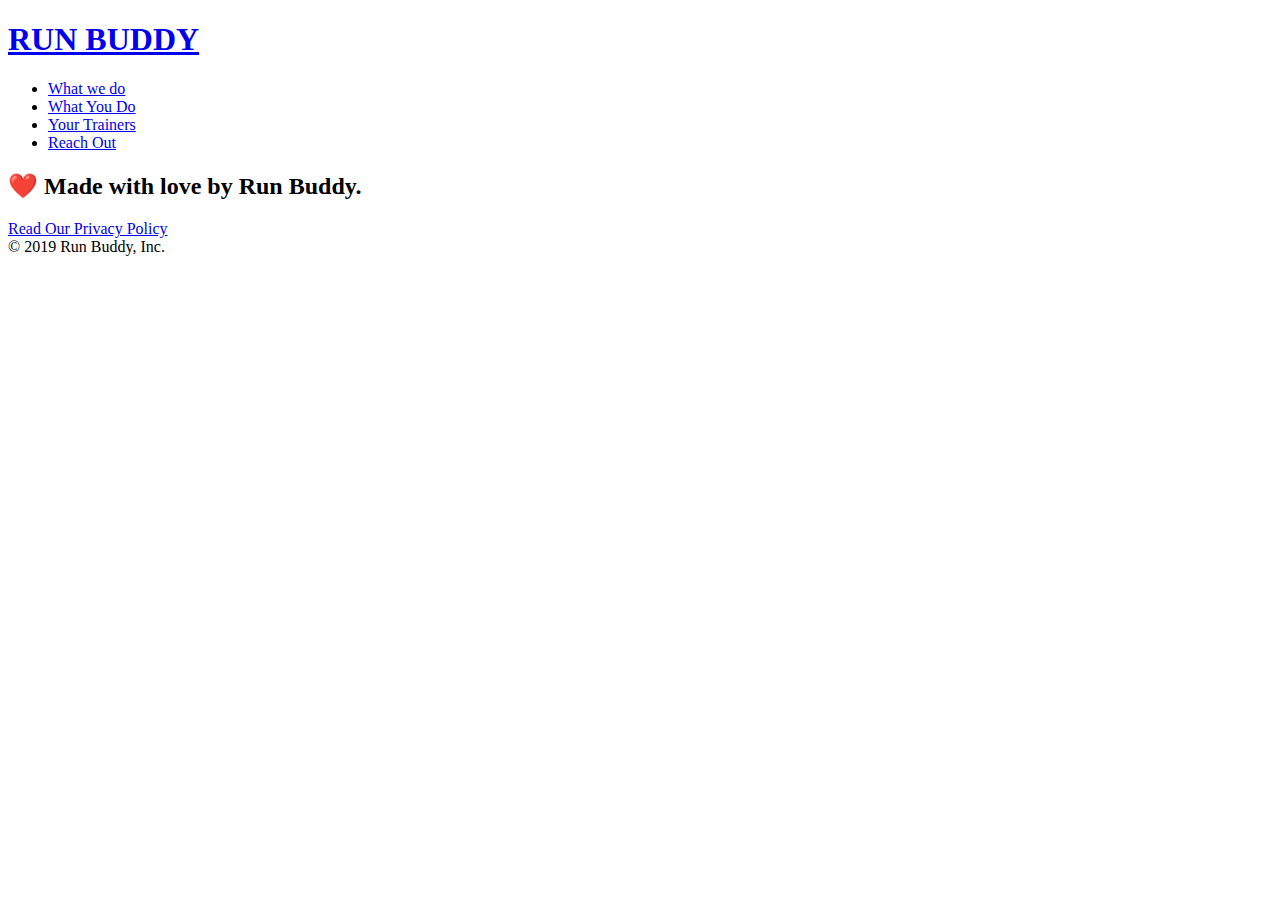
==== privacy-policy.html @ ab668713 "starting privacy-policy" ====
<!DOCTYPE html>
<html lang="eng">
    <head>
        <meta charset="UTF-8"/>
        <title>Privacy Policy - Run Buddy</title>
    </head>
    <body>

    </body>
        <header>
        <h1>
            <a href="/">RUN BUDDY</a>
        </h1>
        <nav>
            <!-- Unordered list element -->
            <ul>
                <!-- List item element -->
                <li>
                    <!-- Anchor element -->
                    <a href="./index.html#what-we-do">What we do</a>
                </li>
                <li>
                    <a href="./index.html#what-you-do">What You Do</a>
                </li>
                <li>
                    <a href="./index.html#your-trainers">Your Trainers</a>
                </li>
                <li>
                    <a href="./index.html#reach-out">Reach Out</a>
                </li>
            </ul>
        </nav>
    </header> 

    <section class="hero">
        
    </section>





    <footer>
        <h2>❤️ Made with love by Run Buddy.</h2>
        <!-- Privacy policy -->
        <div>
                <a href="#">Read Our Privacy Policy</a><br />
                &copy; 2019 Run Buddy, Inc.
        </div>
    </footer>


</html>
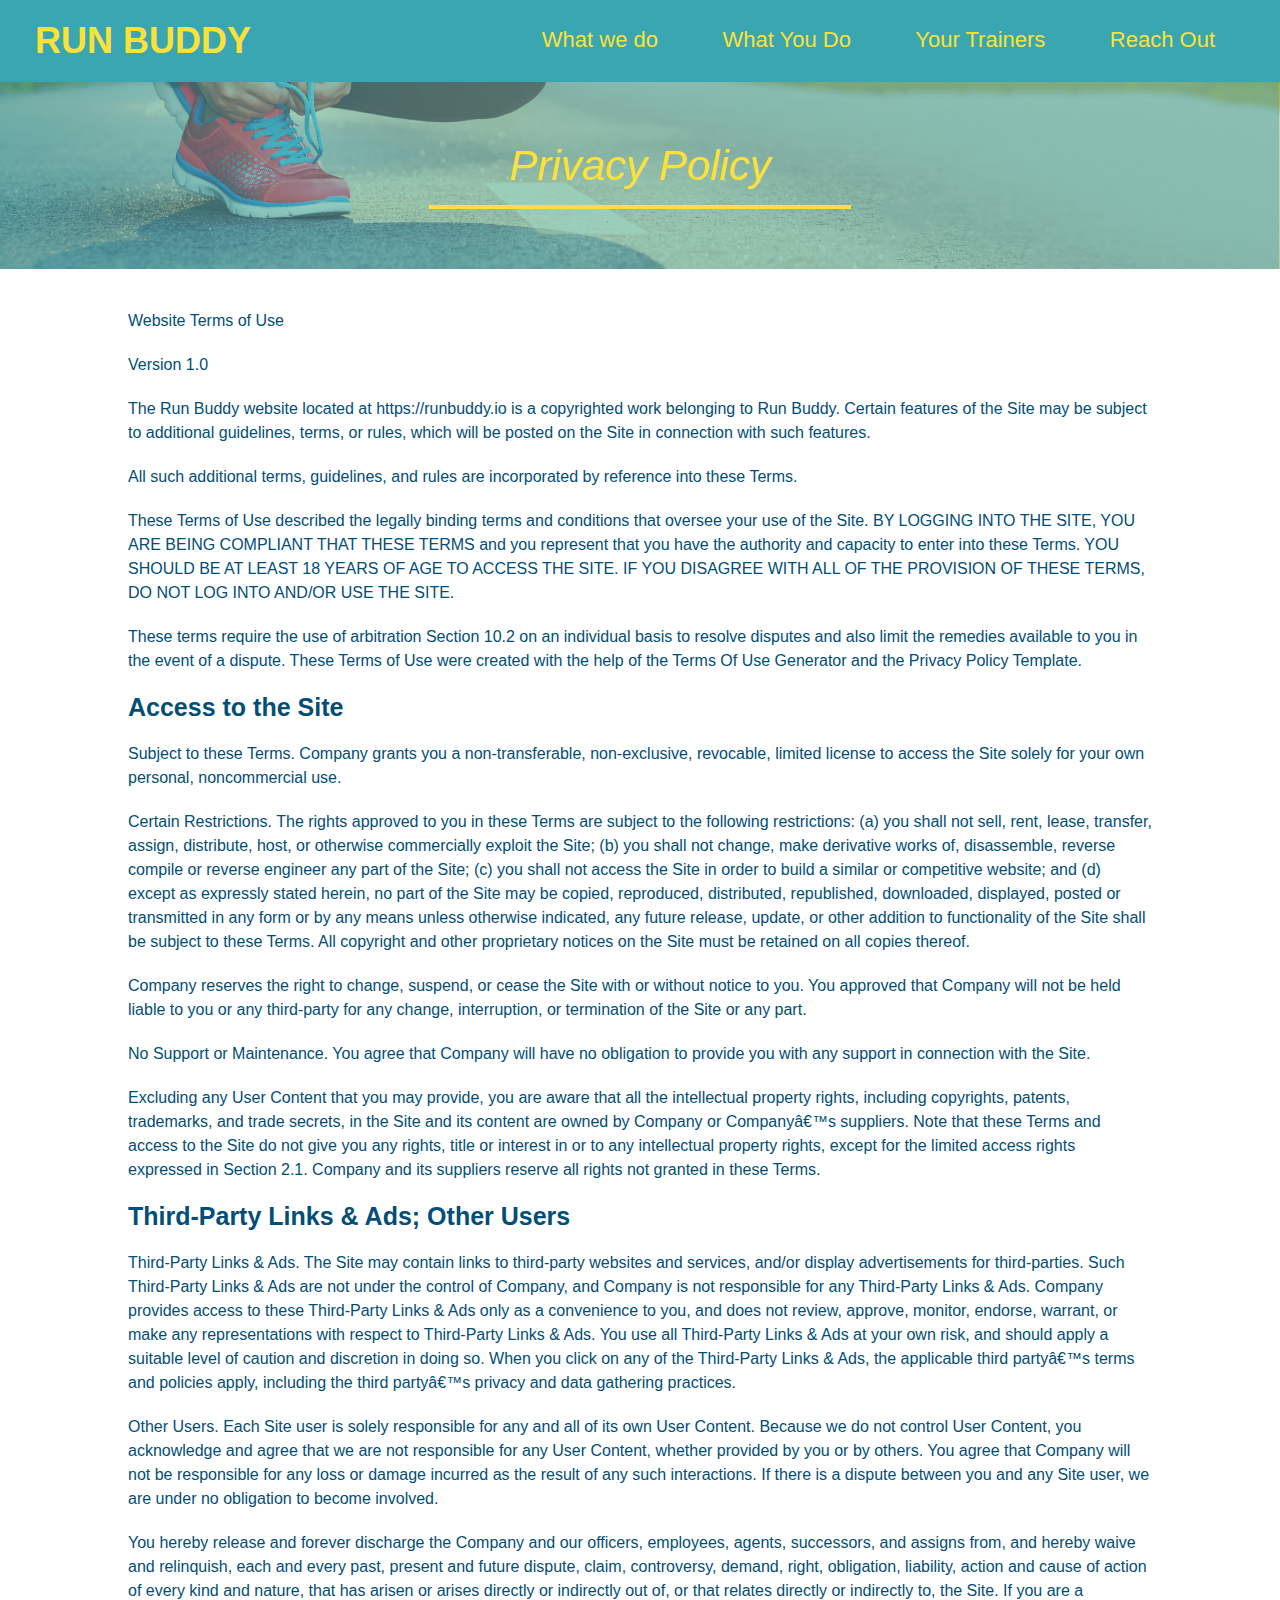
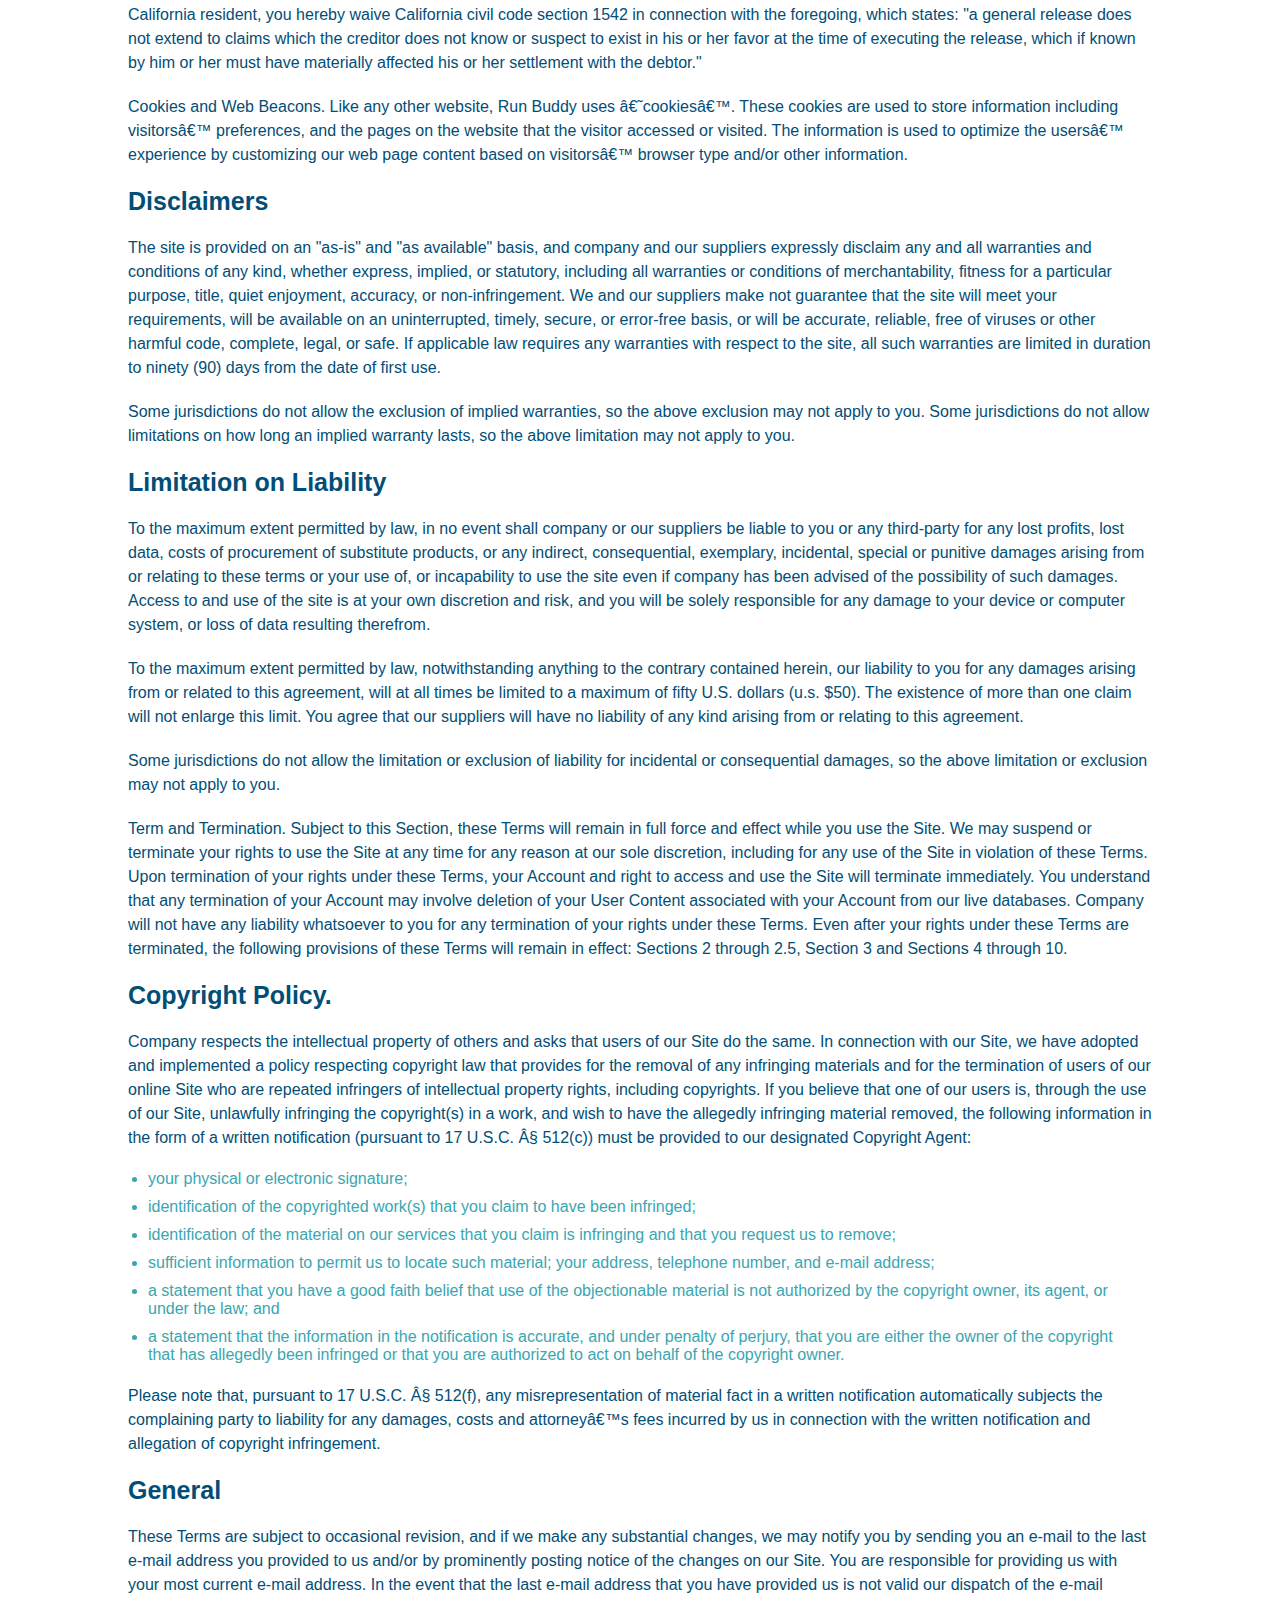
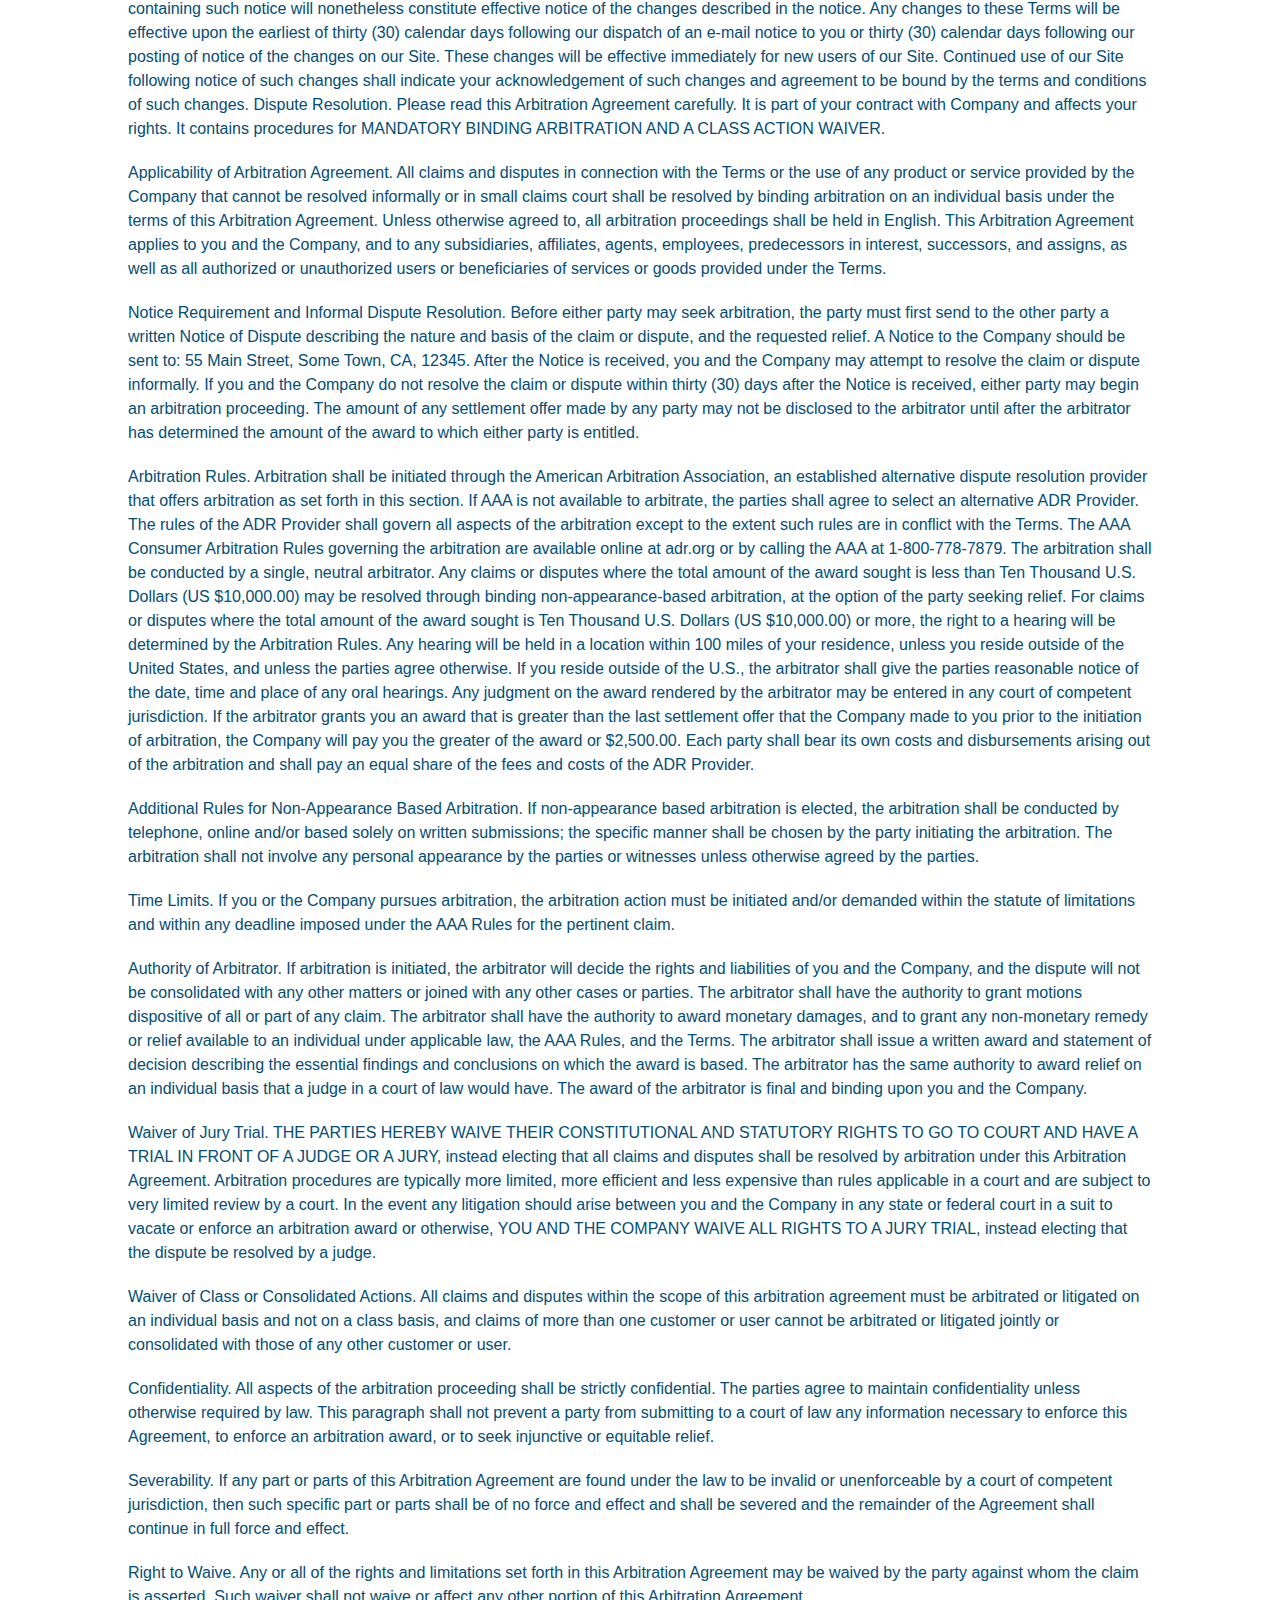
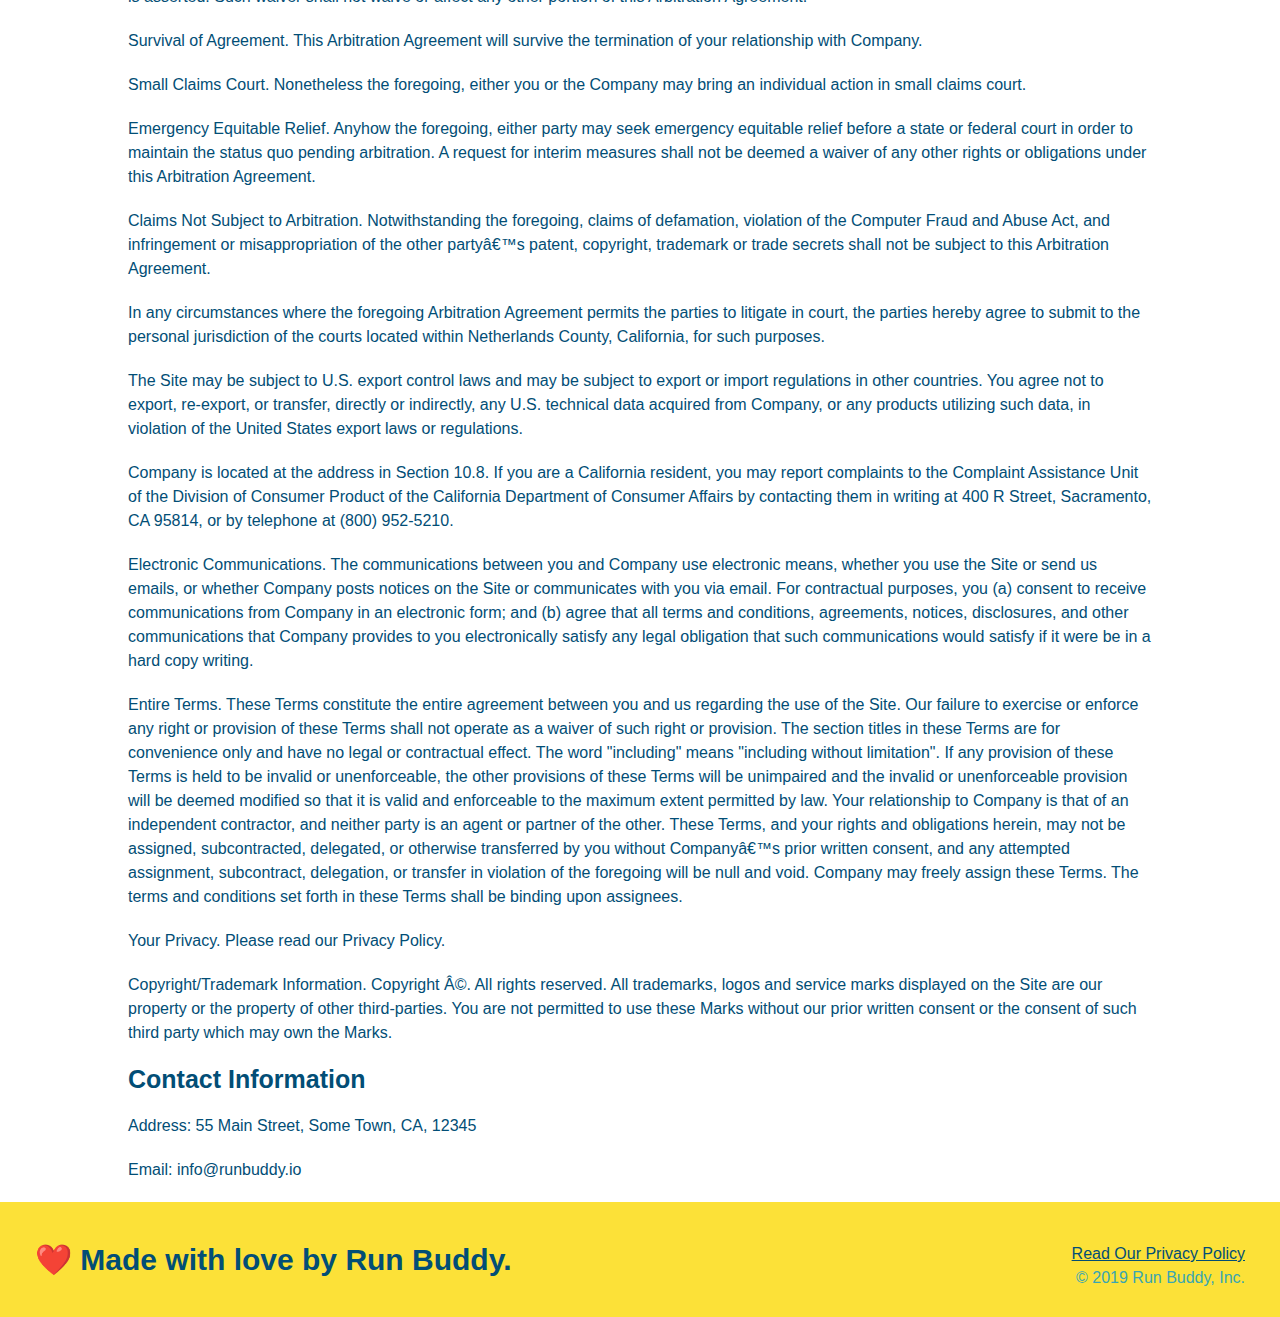
==== commit 258ef78f: "privacy policy" ====
--- a/privacy-policy.html
+++ b/privacy-policy.html
@@ -3,13 +3,15 @@
     <head>
         <meta charset="UTF-8"/>
         <title>Privacy Policy - Run Buddy</title>
+        <link rel="stylesheet" href="./assets/css/style.css"/>
+        <link rel="stylesheet" href="./assets/css/secondary-style.css"/>
     </head>
     <body>
 
     </body>
         <header>
         <h1>
-            <a href="/">RUN BUDDY</a>
+            <a href="./index.html">RUN BUDDY</a>
         </h1>
         <nav>
             <!-- Unordered list element -->
@@ -33,8 +35,433 @@
     </header> 
 
     <section class="hero">
-        
+        <h2 class="page-title">
+            Privacy Policy
+        </h2>
     </section>
+
+    <article class="secondary-content">
+
+      <p>
+        Website Terms of Use
+      </p>
+
+      <p>
+        Version 1.0
+      </p>
+
+      <p>
+        The Run Buddy website located at https://runbuddy.io is a copyrighted work belonging to Run Buddy. Certain
+        features of the Site may be subject to additional guidelines, terms, or rules, which will be posted on the Site
+        in connection with such features.
+      </p>
+
+      <p>
+        All such additional terms, guidelines, and rules are incorporated by reference into these Terms.
+      </p>
+
+      <p>
+        These Terms of Use described the legally binding terms and conditions that oversee your use of the Site. BY
+        LOGGING INTO THE SITE, YOU ARE BEING COMPLIANT THAT THESE TERMS and you represent that you have the authority
+        and capacity to enter into these Terms. YOU SHOULD BE AT LEAST 18 YEARS OF AGE TO ACCESS THE SITE. IF YOU
+        DISAGREE WITH ALL OF THE PROVISION OF THESE TERMS, DO NOT LOG INTO AND/OR USE THE SITE.
+      </p>
+
+      <p>
+        These terms require the use of arbitration Section 10.2 on an individual basis to resolve disputes and also
+        limit the remedies available to you in the event of a dispute. These Terms of Use were created with the help of
+        the Terms Of Use Generator and the Privacy Policy Template.
+      </p>
+
+      <h3>
+        Access to the Site
+      </h3>
+
+      <p>
+        Subject to these Terms. Company grants you a non-transferable, non-exclusive, revocable, limited license to
+        access the Site solely for your own personal, noncommercial use.
+      </p>
+
+      <p>
+        Certain Restrictions. The rights approved to you in these Terms are subject to the following restrictions: (a)
+        you shall not sell, rent, lease, transfer, assign, distribute, host, or otherwise commercially exploit the Site;
+        (b) you shall not change, make derivative works of, disassemble, reverse compile or reverse engineer any part of
+        the Site; (c) you shall not access the Site in order to build a similar or competitive website; and (d) except
+        as expressly stated herein, no part of the Site may be copied, reproduced, distributed, republished, downloaded,
+        displayed, posted or transmitted in any form or by any means unless otherwise indicated, any future release,
+        update, or other addition to functionality of the Site shall be subject to these Terms. All copyright and other
+        proprietary notices on the Site must be retained on all copies thereof.
+      </p>
+
+      <p>
+        Company reserves the right to change, suspend, or cease the Site with or without notice to you. You approved
+        that Company will not be held liable to you or any third-party for any change, interruption, or termination of
+        the Site or any part.
+      </p>
+
+      <p>
+        No Support or Maintenance. You agree that Company will have no obligation to provide you with any support in
+        connection with the Site.
+      </p>
+
+      <p>
+        Excluding any User Content that you may provide, you are aware that all the intellectual property rights,
+        including copyrights, patents, trademarks, and trade secrets, in the Site and its content are owned by Company
+        or Companyâ€™s suppliers. Note that these Terms and access to the Site do not give you any rights, title or
+        interest in or to any intellectual property rights, except for the limited access rights expressed in Section
+        2.1. Company and its suppliers reserve all rights not granted in these Terms.
+      </p>
+
+      <h3>
+        Third-Party Links & Ads; Other Users
+      </h3>
+
+      <p>
+        Third-Party Links & Ads. The Site may contain links to third-party websites and services, and/or display
+        advertisements for third-parties. Such Third-Party Links & Ads are not under the control of Company, and Company
+        is not responsible for any Third-Party Links & Ads. Company provides access to these Third-Party Links & Ads
+        only as a convenience to you, and does not review, approve, monitor, endorse, warrant, or make any
+        representations with respect to Third-Party Links & Ads. You use all Third-Party Links & Ads at your own risk,
+        and should apply a suitable level of caution and discretion in doing so. When you click on any of the
+        Third-Party Links & Ads, the applicable third partyâ€™s terms and policies apply, including the third partyâ€™s
+        privacy and data gathering practices.
+      </p>
+
+      <p>
+        Other Users. Each Site user is solely responsible for any and all of its own User Content. Because we do not
+        control User Content, you acknowledge and agree that we are not responsible for any User Content, whether
+        provided by you or by others. You agree that Company will not be responsible for any loss or damage incurred as
+        the result of any such interactions. If there is a dispute between you and any Site user, we are under no
+        obligation to become involved.
+      </p>
+
+      <p>
+        You hereby release and forever discharge the Company and our officers, employees, agents, successors, and
+        assigns from, and hereby waive and relinquish, each and every past, present and future dispute, claim,
+        controversy, demand, right, obligation, liability, action and cause of action of every kind and nature, that has
+        arisen or arises directly or indirectly out of, or that relates directly or indirectly to, the Site. If you are
+        a California resident, you hereby waive California civil code section 1542 in connection with the foregoing,
+        which states: "a general release does not extend to claims which the creditor does not know or suspect to exist
+        in his or her favor at the time of executing the release, which if known by him or her must have materially
+        affected his or her settlement with the debtor."
+      </p>
+
+      <p>
+        Cookies and Web Beacons. Like any other website, Run Buddy uses â€˜cookiesâ€™. These cookies are used to store
+        information including visitorsâ€™ preferences, and the pages on the website that the visitor accessed or visited.
+        The information is used to optimize the usersâ€™ experience by customizing our web page content based on visitorsâ€™
+        browser type and/or other information.
+      </p>
+
+      <h3>
+        Disclaimers
+      </h3>
+
+      <p>
+        The site is provided on an "as-is" and "as available" basis, and company and our suppliers expressly disclaim
+        any and all warranties and conditions of any kind, whether express, implied, or statutory, including all
+        warranties or conditions of merchantability, fitness for a particular purpose, title, quiet enjoyment, accuracy,
+        or non-infringement. We and our suppliers make not guarantee that the site will meet your requirements, will be
+        available on an uninterrupted, timely, secure, or error-free basis, or will be accurate, reliable, free of
+        viruses or other harmful code, complete, legal, or safe. If applicable law requires any warranties with respect
+        to the site, all such warranties are limited in duration to ninety (90) days from the date of first use.
+      </p>
+
+      <p>
+        Some jurisdictions do not allow the exclusion of implied warranties, so the above exclusion may not apply to
+        you. Some jurisdictions do not allow limitations on how long an implied warranty lasts, so the above limitation
+        may not apply to you.
+      </p>
+
+      <h3>
+        Limitation on Liability
+      </h3>
+
+      <p>
+        To the maximum extent permitted by law, in no event shall company or our suppliers be liable to you or any
+        third-party for any lost profits, lost data, costs of procurement of substitute products, or any indirect,
+        consequential, exemplary, incidental, special or punitive damages arising from or relating to these terms or
+        your use of, or incapability to use the site even if company has been advised of the possibility of such
+        damages. Access to and use of the site is at your own discretion and risk, and you will be solely responsible
+        for any damage to your device or computer system, or loss of data resulting therefrom.
+      </p>
+
+      <p>
+        To the maximum extent permitted by law, notwithstanding anything to the contrary contained herein, our liability
+        to you for any damages arising from or related to this agreement, will at all times be limited to a maximum of
+        fifty U.S. dollars (u.s. $50). The existence of more than one claim will not enlarge this limit. You agree that
+        our suppliers will have no liability of any kind arising from or relating to this agreement.
+      </p>
+
+      <p>
+        Some jurisdictions do not allow the limitation or exclusion of liability for incidental or consequential
+        damages, so the above limitation or exclusion may not apply to you.
+      </p>
+
+      <p>
+        Term and Termination. Subject to this Section, these Terms will remain in full force and effect while you use
+        the Site. We may suspend or terminate your rights to use the Site at any time for any reason at our sole
+        discretion, including for any use of the Site in violation of these Terms. Upon termination of your rights under
+        these Terms, your Account and right to access and use the Site will terminate immediately. You understand that
+        any termination of your Account may involve deletion of your User Content associated with your Account from our
+        live databases. Company will not have any liability whatsoever to you for any termination of your rights under
+        these Terms. Even after your rights under these Terms are terminated, the following provisions of these Terms
+        will remain in effect: Sections 2 through 2.5, Section 3 and Sections 4 through 10.
+      </p>
+
+      <h3>
+        Copyright Policy.
+      </h3>
+
+      <p>
+        Company respects the intellectual property of others and asks that users of our Site do the same. In connection
+        with our Site, we have adopted and implemented a policy respecting copyright law that provides for the removal
+        of any infringing materials and for the termination of users of our online Site who are repeated infringers of
+        intellectual property rights, including copyrights. If you believe that one of our users is, through the use of
+        our Site, unlawfully infringing the copyright(s) in a work, and wish to have the allegedly infringing material
+        removed, the following information in the form of a written notification (pursuant to 17 U.S.C. Â§ 512(c)) must
+        be provided to our designated Copyright Agent:
+      </p>
+
+      <ul>
+        <li>
+          your physical or electronic signature;
+        </li>
+        <li>
+          identification of the copyrighted work(s) that you claim to have been infringed;
+        </li>
+        <li>
+          identification of the material on our services that you claim is infringing and that you request us to remove;
+        </li>
+        <li>
+          sufficient information to permit us to locate such material; your address, telephone number, and e-mail
+          address;
+        </li>
+        <li>
+          a statement that you have a good faith belief that use of the objectionable material is not authorized by the
+          copyright owner, its agent, or under the law; and
+        </li>
+        <li>
+          a statement that the information in the notification is accurate, and under penalty of perjury, that you are
+          either the owner of the copyright that has allegedly been infringed or that you are authorized to act on
+          behalf of the copyright owner.
+        </li>
+      </ul>
+
+      <p>
+        Please note that, pursuant to 17 U.S.C. Â§ 512(f), any misrepresentation of material fact in a written
+        notification automatically subjects the complaining party to liability for any damages, costs and attorneyâ€™s
+        fees incurred by us in connection with the written notification and allegation of copyright infringement.
+      </p>
+
+      <h3>
+        General
+      </h3>
+
+      <p>
+        These Terms are subject to occasional revision, and if we make any substantial changes, we may notify you by
+        sending you an e-mail to the last e-mail address you provided to us and/or by prominently posting notice of the
+        changes on our Site. You are responsible for providing us with your most current e-mail address. In the event
+        that the last e-mail address that you have provided us is not valid our dispatch of the e-mail containing such
+        notice will nonetheless constitute effective notice of the changes described in the notice. Any changes to these
+        Terms will be effective upon the earliest of thirty (30) calendar days following our dispatch of an e-mail
+        notice to you or thirty (30) calendar days following our posting of notice of the changes on our Site. These
+        changes will be effective immediately for new users of our Site. Continued use of our Site following notice of
+        such changes shall indicate your acknowledgement of such changes and agreement to be bound by the terms and
+        conditions of such changes. Dispute Resolution. Please read this Arbitration Agreement carefully. It is part of
+        your contract with Company and affects your rights. It contains procedures for MANDATORY BINDING ARBITRATION AND
+        A CLASS ACTION WAIVER.
+      </p>
+
+      <p>
+        Applicability of Arbitration Agreement. All claims and disputes in connection with the Terms or the use of any
+        product or service provided by the Company that cannot be resolved informally or in small claims court shall be
+        resolved by binding arbitration on an individual basis under the terms of this Arbitration Agreement. Unless
+        otherwise agreed to, all arbitration proceedings shall be held in English. This Arbitration Agreement applies to
+        you and the Company, and to any subsidiaries, affiliates, agents, employees, predecessors in interest,
+        successors, and assigns, as well as all authorized or unauthorized users or beneficiaries of services or goods
+        provided under the Terms.
+      </p>
+
+      <p>
+        Notice Requirement and Informal Dispute Resolution. Before either party may seek arbitration, the party must
+        first send to the other party a written Notice of Dispute describing the nature and basis of the claim or
+        dispute, and the requested relief. A Notice to the Company should be sent to: 55 Main Street, Some Town, CA,
+        12345. After the Notice is received, you and the Company may attempt to resolve the claim or dispute informally.
+        If you and the Company do not resolve the claim or dispute within thirty (30) days after the Notice is received,
+        either party may begin an arbitration proceeding. The amount of any settlement offer made by any party may not
+        be disclosed to the arbitrator until after the arbitrator has determined the amount of the award to which either
+        party is entitled.
+      </p>
+
+      <p>
+        Arbitration Rules. Arbitration shall be initiated through the American Arbitration Association, an established
+        alternative dispute resolution provider that offers arbitration as set forth in this section. If AAA is not
+        available to arbitrate, the parties shall agree to select an alternative ADR Provider. The rules of the ADR
+        Provider shall govern all aspects of the arbitration except to the extent such rules are in conflict with the
+        Terms. The AAA Consumer Arbitration Rules governing the arbitration are available online at adr.org or by
+        calling the AAA at 1-800-778-7879. The arbitration shall be conducted by a single, neutral arbitrator. Any
+        claims or disputes where the total amount of the award sought is less than Ten Thousand U.S. Dollars (US
+        $10,000.00) may be resolved through binding non-appearance-based arbitration, at the option of the party seeking
+        relief. For claims or disputes where the total amount of the award sought is Ten Thousand U.S. Dollars (US
+        $10,000.00) or more, the right to a hearing will be determined by the Arbitration Rules. Any hearing will be
+        held in a location within 100 miles of your residence, unless you reside outside of the United States, and
+        unless the parties agree otherwise. If you reside outside of the U.S., the arbitrator shall give the parties
+        reasonable notice of the date, time and place of any oral hearings. Any judgment on the award rendered by the
+        arbitrator may be entered in any court of competent jurisdiction. If the arbitrator grants you an award that is
+        greater than the last settlement offer that the Company made to you prior to the initiation of arbitration, the
+        Company will pay you the greater of the award or $2,500.00. Each party shall bear its own costs and
+        disbursements arising out of the arbitration and shall pay an equal share of the fees and costs of the ADR
+        Provider.
+      </p>
+
+      <p>
+        Additional Rules for Non-Appearance Based Arbitration. If non-appearance based arbitration is elected, the
+        arbitration shall be conducted by telephone, online and/or based solely on written submissions; the specific
+        manner shall be chosen by the party initiating the arbitration. The arbitration shall not involve any personal
+        appearance by the parties or witnesses unless otherwise agreed by the parties.
+      </p>
+
+      <p>
+        Time Limits. If you or the Company pursues arbitration, the arbitration action must be initiated and/or demanded
+        within the statute of limitations and within any deadline imposed under the AAA Rules for the pertinent claim.
+      </p>
+
+      <p>
+        Authority of Arbitrator. If arbitration is initiated, the arbitrator will decide the rights and liabilities of
+        you and the Company, and the dispute will not be consolidated with any other matters or joined with any other
+        cases or parties. The arbitrator shall have the authority to grant motions dispositive of all or part of any
+        claim. The arbitrator shall have the authority to award monetary damages, and to grant any non-monetary remedy
+        or relief available to an individual under applicable law, the AAA Rules, and the Terms. The arbitrator shall
+        issue a written award and statement of decision describing the essential findings and conclusions on which the
+        award is based. The arbitrator has the same authority to award relief on an individual basis that a judge in a
+        court of law would have. The award of the arbitrator is final and binding upon you and the Company.
+      </p>
+
+      <p>
+        Waiver of Jury Trial. THE PARTIES HEREBY WAIVE THEIR CONSTITUTIONAL AND STATUTORY RIGHTS TO GO TO COURT AND HAVE
+        A TRIAL IN FRONT OF A JUDGE OR A JURY, instead electing that all claims and disputes shall be resolved by
+        arbitration under this Arbitration Agreement. Arbitration procedures are typically more limited, more efficient
+        and less expensive than rules applicable in a court and are subject to very limited review by a court. In the
+        event any litigation should arise between you and the Company in any state or federal court in a suit to vacate
+        or enforce an arbitration award or otherwise, YOU AND THE COMPANY WAIVE ALL RIGHTS TO A JURY TRIAL, instead
+        electing that the dispute be resolved by a judge.
+      </p>
+
+      <p>
+        Waiver of Class or Consolidated Actions. All claims and disputes within the scope of this arbitration agreement
+        must be arbitrated or litigated on an individual basis and not on a class basis, and claims of more than one
+        customer or user cannot be arbitrated or litigated jointly or consolidated with those of any other customer or
+        user.
+      </p>
+
+      <p>
+        Confidentiality. All aspects of the arbitration proceeding shall be strictly confidential. The parties agree to
+        maintain confidentiality unless otherwise required by law. This paragraph shall not prevent a party from
+        submitting to a court of law any information necessary to enforce this Agreement, to enforce an arbitration
+        award, or to seek injunctive or equitable relief.
+      </p>
+
+      <p>
+        Severability. If any part or parts of this Arbitration Agreement are found under the law to be invalid or
+        unenforceable by a court of competent jurisdiction, then such specific part or parts shall be of no force and
+        effect and shall be severed and the remainder of the Agreement shall continue in full force and effect.
+      </p>
+
+      <p>
+        Right to Waive. Any or all of the rights and limitations set forth in this Arbitration Agreement may be waived
+        by the party against whom the claim is asserted. Such waiver shall not waive or affect any other portion of this
+        Arbitration Agreement.
+      </p>
+
+      <p>
+        Survival of Agreement. This Arbitration Agreement will survive the termination of your relationship with
+        Company.
+      </p>
+
+      <p>
+        Small Claims Court. Nonetheless the foregoing, either you or the Company may bring an individual action in small
+        claims court.
+      </p>
+
+      <p>
+        Emergency Equitable Relief. Anyhow the foregoing, either party may seek emergency equitable relief before a
+        state or federal court in order to maintain the status quo pending arbitration. A request for interim measures
+        shall not be deemed a waiver of any other rights or obligations under this Arbitration Agreement.
+      </p>
+
+      <p>
+        Claims Not Subject to Arbitration. Notwithstanding the foregoing, claims of defamation, violation of the
+        Computer Fraud and Abuse Act, and infringement or misappropriation of the other partyâ€™s patent, copyright,
+        trademark or trade secrets shall not be subject to this Arbitration Agreement.
+      </p>
+
+      <p>
+        In any circumstances where the foregoing Arbitration Agreement permits the parties to litigate in court, the
+        parties hereby agree to submit to the personal jurisdiction of the courts located within Netherlands County,
+        California, for such purposes.
+      </p>
+
+      <p>
+        The Site may be subject to U.S. export control laws and may be subject to export or import regulations in other
+        countries. You agree not to export, re-export, or transfer, directly or indirectly, any U.S. technical data
+        acquired from Company, or any products utilizing such data, in violation of the United States export laws or
+        regulations.
+      </p>
+
+      <p>
+        Company is located at the address in Section 10.8. If you are a California resident, you may report complaints
+        to the Complaint Assistance Unit of the Division of Consumer Product of the California Department of Consumer
+        Affairs by contacting them in writing at 400 R Street, Sacramento, CA 95814, or by telephone at (800) 952-5210.
+      </p>
+
+      <p>
+        Electronic Communications. The communications between you and Company use electronic means, whether you use the
+        Site or send us emails, or whether Company posts notices on the Site or communicates with you via email. For
+        contractual purposes, you (a) consent to receive communications from Company in an electronic form; and (b)
+        agree that all terms and conditions, agreements, notices, disclosures, and other communications that Company
+        provides to you electronically satisfy any legal obligation that such communications would satisfy if it were be
+        in a hard copy writing.
+      </p>
+
+      <p>
+        Entire Terms. These Terms constitute the entire agreement between you and us regarding the use of the Site. Our
+        failure to exercise or enforce any right or provision of these Terms shall not operate as a waiver of such right
+        or provision. The section titles in these Terms are for convenience only and have no legal or contractual
+        effect. The word "including" means "including without limitation". If any provision of these Terms is held to be
+        invalid or unenforceable, the other provisions of these Terms will be unimpaired and the invalid or
+        unenforceable provision will be deemed modified so that it is valid and enforceable to the maximum extent
+        permitted by law. Your relationship to Company is that of an independent contractor, and neither party is an
+        agent or partner of the other. These Terms, and your rights and obligations herein, may not be assigned,
+        subcontracted, delegated, or otherwise transferred by you without Companyâ€™s prior written consent, and any
+        attempted assignment, subcontract, delegation, or transfer in violation of the foregoing will be null and void.
+        Company may freely assign these Terms. The terms and conditions set forth in these Terms shall be binding upon
+        assignees.
+      </p>
+
+      <p>
+        Your Privacy. Please read our Privacy Policy.
+      </p>
+
+      <p>
+        Copyright/Trademark Information. Copyright Â©. All rights reserved. All trademarks, logos and service marks
+        displayed on the Site are our property or the property of other third-parties. You are not permitted to use
+        these Marks without our prior written consent or the consent of such third party which may own the Marks.
+      </p>
+
+      <h3>
+        Contact Information
+      </h3>
+
+      <p>
+        Address: 55 Main Street, Some Town, CA, 12345
+      </p>
+
+      <p>
+        Email: info@runbuddy.io
+      </p>
+
+    </article>
 
 
 
--- a/assets/css/style.css
+++ b/assets/css/style.css
@@ -0,0 +1,281 @@
+/* used to remove default browser-enforced styles */ 
+*{
+    margin: 0;
+    padding: 0;
+    box-sizing: border-box;    
+}
+
+/*Adding color and font to body */
+body {
+    color: #39a6b2; 
+    font-family: Arial, Helvetica, sans-serif;
+}
+
+/*apply styles to the <header> */
+header {
+    padding: 20px 35px;
+    background-color: #39a6b2;
+}
+
+/* h1 styles */
+header h1 {
+    font-weight: bold;
+    font-size: 36px;
+    color: #fce138;
+    margin: 0;
+    display: inline;
+}
+
+/* header a */
+header a {
+    text-decoration: none;
+    color: #fce138;
+}
+
+/* header nav styling */
+header nav {
+    float: right;
+    margin: 7px 0;
+}
+
+/* header nav list */
+header nav ul li {
+    display: inline;
+}
+
+/* style header nav a elements */
+header nav ul li a {
+    margin: 0 30px;
+    font-weight: lighter;
+    font-size: 22px; 
+}
+
+/* footer styles */
+footer {
+    background: #fce138;
+    width: 100%;
+    padding: 40px 35px;
+}
+
+footer h2 {
+    display: inline;
+    color: #024e76;
+    font-size: 30px;
+    margin: 0;
+}
+
+footer div {
+    float: right;
+    line-height: 1.5;
+    text-align: right; 
+}
+
+footer a { 
+    color: #024e76;
+}
+
+section {
+    padding: 60px;
+}
+
+/*Hero Style Start*/
+.hero {
+    background-image: url(../images/hero-bg.jpeg);
+    height: 600px;
+    background-size: cover;
+    background-position: center;
+    position:relative;
+
+}
+/*Hero Style End*/
+
+.hero-form {
+    border: 3px solid #024e76;
+    background-color: #fce138;
+    padding: 20px;
+    width: 500px;
+    color: #024e76;
+    position: absolute;
+    bottom: 120px;
+    right: 140px;
+}
+
+.hero-form p {
+    margin: 5px 0 15px 0;
+}
+
+.hero-form h3 {
+    font-size: 24px;
+    margin: 0;
+}
+
+.form-input {
+    border: 1px solid #024e76;
+    display: block;
+    padding: 7px 15px;
+    font-size: 16px;
+    color: #024e76;
+    width: 100%;
+    margin-bottom: 15px;
+}
+
+.hero-form label{
+    margin: 0 5px;
+}
+
+.hero-form button {
+    color: #fce138;
+    background-color: #024e76;
+    border: none;
+    padding: 10px 20px;
+    font-size: 16px;
+}
+
+/*What we do text center*/
+.intro{
+    text-align: center;
+}
+
+.intro p {
+    line-height: 1.7;
+    color: #39a6b2;
+    width: 80%;
+    font-size: 20px;
+    margin: 0 auto;
+}
+
+/*What you do section*/
+.steps {
+    text-align: center;
+    background: #fce138;
+}
+
+.section-title {
+    font-size: 55px;
+    color:#024e76;
+    margin-bottom: 35px;
+    padding: 0 100px 20px 100px;
+    display: inline-block;
+    border-bottom: 3px solid;
+}
+
+.primary-border {
+    border-color: #fce138;
+}
+
+.secondary-border {
+    border-color: #39a6b2;
+}
+
+.steps div {
+    margin-bottom: 80px;
+
+}
+
+.steps img {
+    width: 15%;
+    margin: 10px 0;
+}
+
+.steps h3 {
+    color: #024e76;
+    font-size: 46px;
+    margin-top: 10px;
+}
+
+.steps p {
+    color: #39a6b2;
+    font-size: 23px;
+}
+
+.steps span {
+    font-size: 38px;
+}
+
+/* trainers */
+.trainers {
+    text-align: center;
+}
+
+.trainer {
+    width: 900px;
+    margin: 0 auto 30px auto;
+    background: #024e76;
+    color: #fce138;
+    overflow: auto;
+}
+
+.trainer img {
+    width: 35%;
+    float: left;
+}
+
+.trainer-bio {
+    padding: 35px;
+    float: left;
+    width: 65%;
+}
+
+.text-left {
+    text-align: left;
+}
+
+.text-right {
+    text-align: right;
+}
+
+.trainer-bio h3 {
+    font-size: 32px;
+    margin-bottom: 8px;
+}
+
+.trainer-bio h4 {
+    font-weight: lighter;
+    font-size: 26px;
+    margin-bottom: 25px;
+}
+
+.trainer-bio p {
+    font-size: 17p;
+    line-height: 1.3;
+}
+
+/* Reach out styles */
+.contact {
+    text-align: center;
+    background: #024e76;
+}
+
+.contact h2 {
+    color: #fce138;
+}
+
+.contact-info iframe {
+    width: 400px;
+    height: 400px;
+}
+
+.contact-info div {
+    width:410px;
+    display: inline-block;
+    vertical-align: top;
+    text-align: left;
+    margin: 30px 0 0 60px;
+    color: white; 
+}
+
+.contact-info h3 {
+    color: #fce138;
+    font-size: 32px;
+}
+
+.contact-info p, .contact-info address {
+    margin: 20px 0;
+    line-height: 1.5;
+    font-size: 20px;
+    font-style: normal;
+}
+
+.contact-info a {
+    color: #fce138;
+}--- a/assets/css/secondary-style.css
+++ b/assets/css/secondary-style.css
@@ -0,0 +1,42 @@
+.hero {
+    background-position: bottom;
+    height: auto;
+    text-align: center;
+    margin-bottom: 40px;
+}
+
+.page-title {
+    color: #fce138;
+    display: inline-block;
+    border-bottom: 4px solid #fce138; 
+    padding: 0 80px 15px 80px;
+    font-weight: normal;
+    font-size: 42px;
+    font-style: italic; 
+}
+
+.secondary-content {
+    width: 80%;
+    margin: 0 auto; 
+    color: #024e76; 
+}
+
+.secondary-content h3 {
+    font-size: 25px;
+    margin: 20px 0;
+}
+
+.secondary-content p {
+    font-size: 16px;
+    line-height: 1.5;
+    margin: 20px 0;  
+}
+
+.secondary-content ul {
+    margin: 15px 20px;
+}
+
+.secondary-content li {
+    color: #39a6b1;
+    margin: 10px 0; 
+}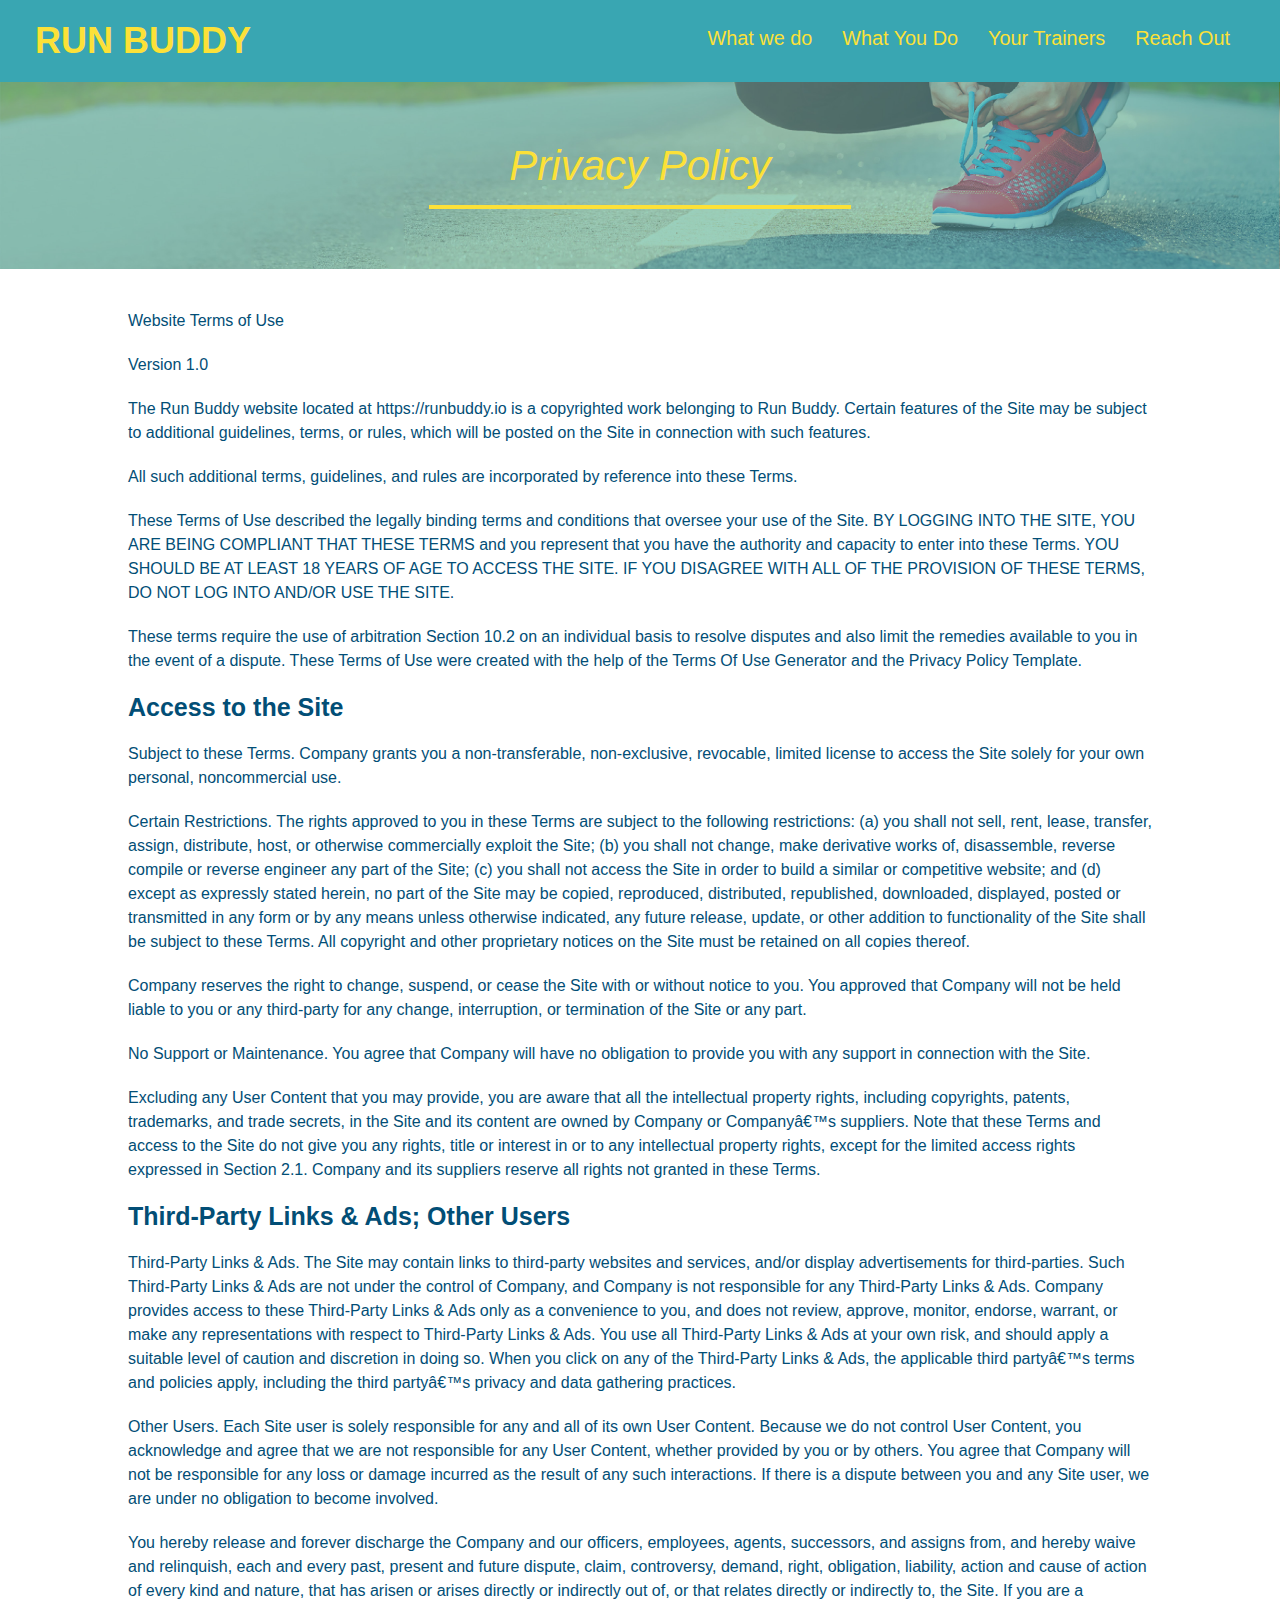
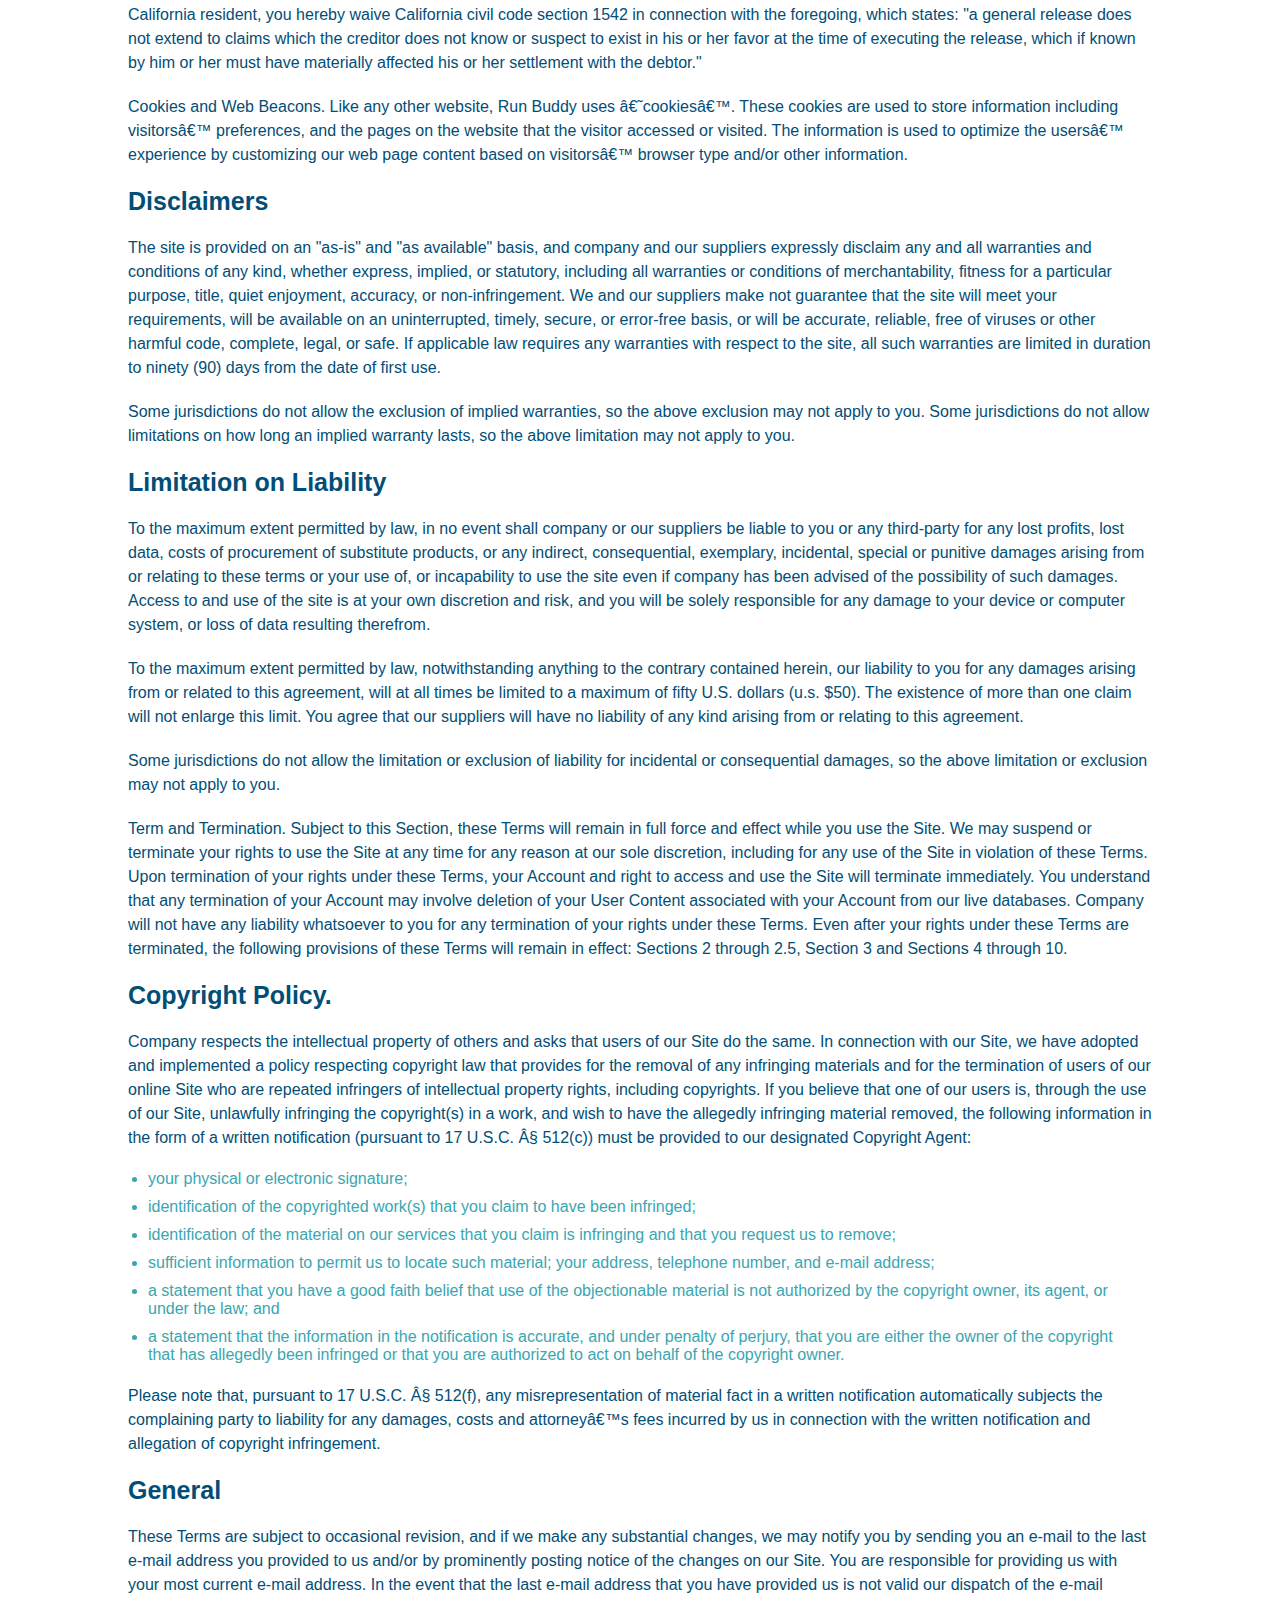
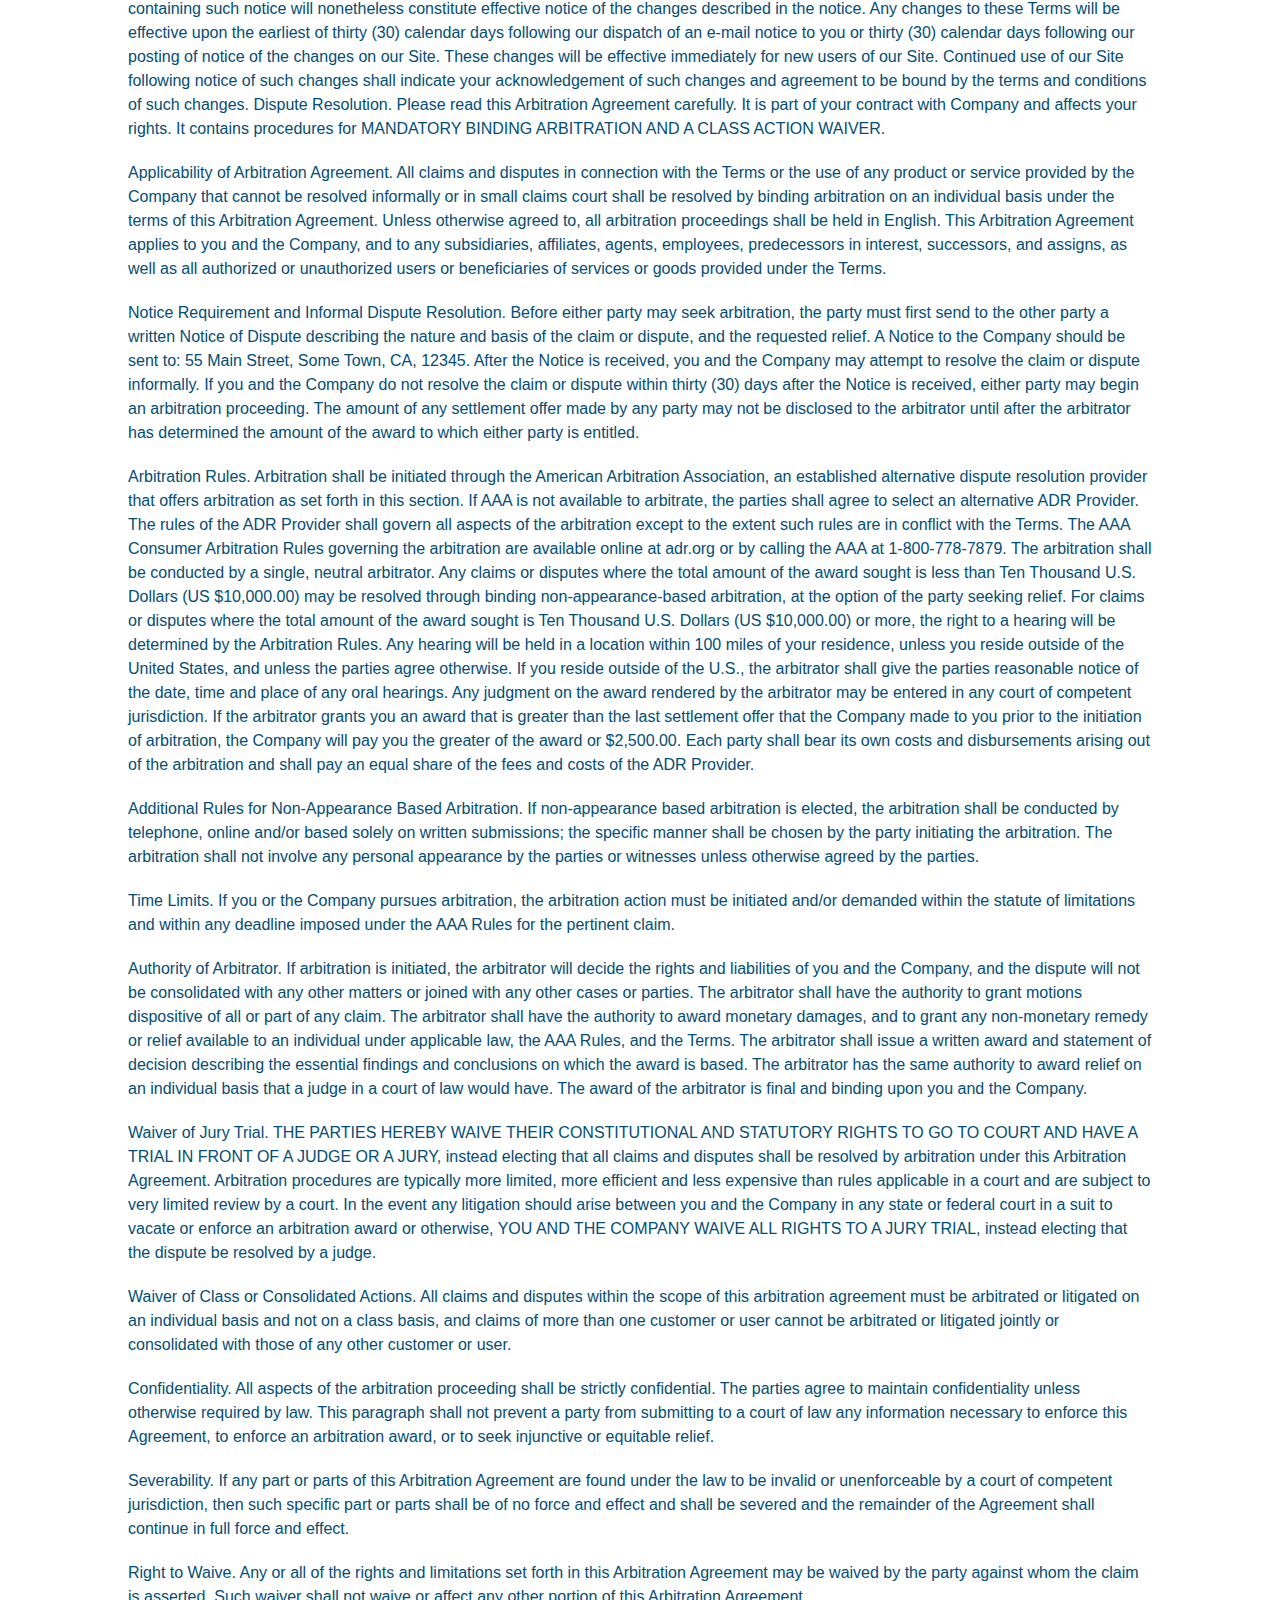
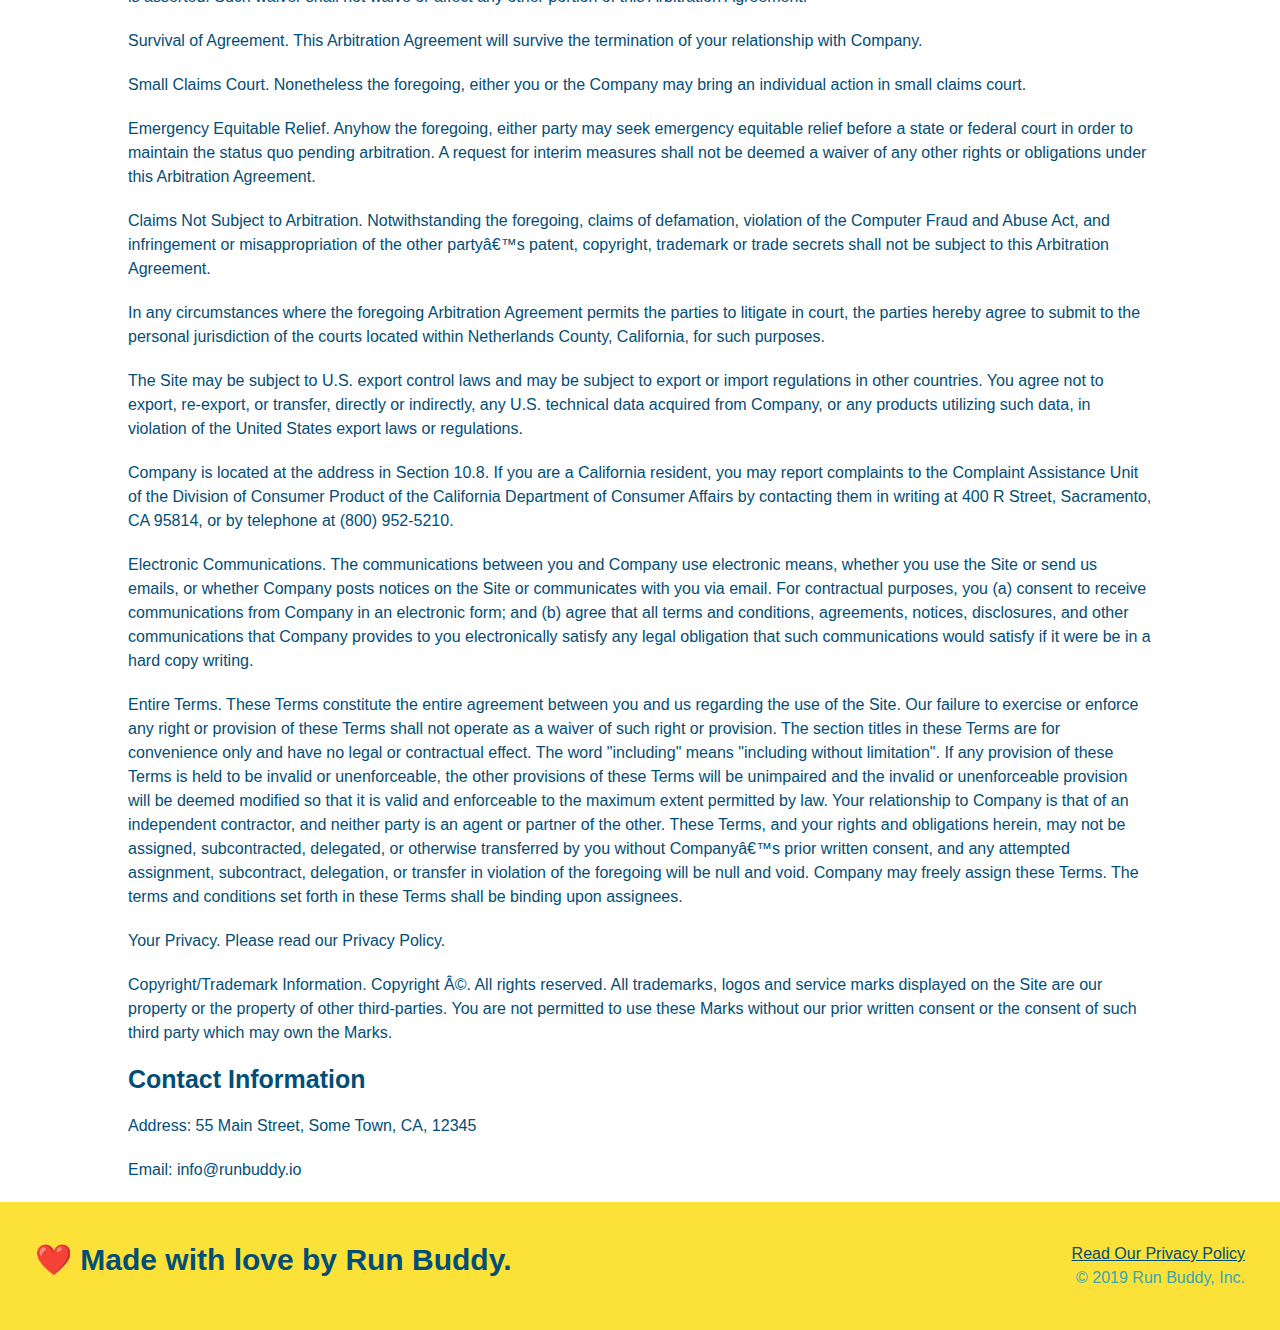
==== commit a84ea7cd: "added media queries for different sizes" ====
--- a/privacy-policy.html
+++ b/privacy-policy.html
@@ -2,6 +2,7 @@
 <html lang="eng">
     <head>
         <meta charset="UTF-8"/>
+        <meta name="viewport" content="width=device-width, initial-scale=1.0"/>
         <title>Privacy Policy - Run Buddy</title>
         <link rel="stylesheet" href="./assets/css/style.css"/>
         <link rel="stylesheet" href="./assets/css/secondary-style.css"/>
--- a/assets/css/style.css
+++ b/assets/css/style.css
@@ -15,6 +15,9 @@
 header {
     padding: 20px 35px;
     background-color: #39a6b2;
+    display: flex;
+    justify-content: space-between;
+    flex-wrap: wrap;
 }
 
 /* h1 styles */
@@ -23,7 +26,6 @@
     font-size: 36px;
     color: #fce138;
     margin: 0;
-    display: inline;
 }
 
 /* header a */
@@ -34,20 +36,22 @@
 
 /* header nav styling */
 header nav {
-    float: right;
     margin: 7px 0;
 }
 
-/* header nav list */
-header nav ul li {
-    display: inline;
+header nav ul {
+    display: flex;
+    flex-wrap: wrap;
+    justify-content: space-between;
+    align-items: center;
+    list-style: none;
 }
 
 /* style header nav a elements */
 header nav ul li a {
-    margin: 0 30px;
+    padding: 10px 15px;
     font-weight: lighter;
-    font-size: 22px; 
+    font-size: 1.55vw; 
 }
 
 /* footer styles */
@@ -55,17 +59,18 @@
     background: #fce138;
     width: 100%;
     padding: 40px 35px;
+    display: flex;
+    justify-content: space-between;
+    flex-wrap: wrap; 
 }
 
 footer h2 {
-    display: inline;
     color: #024e76;
     font-size: 30px;
     margin: 0;
 }
 
 footer div {
-    float: right;
     line-height: 1.5;
     text-align: right; 
 }
@@ -80,33 +85,51 @@
 
 /*Hero Style Start*/
 .hero {
-    background-image: url(../images/hero-bg.jpeg);
-    height: 600px;
+    background-image: url(../images/flipped-hero-image.jpeg);
     background-size: cover;
     background-position: center;
-    position:relative;
-
+    display: flex;
+    justify-content: center;
+    flex-wrap: wrap;
+    align-items: flex-start;
 }
 /*Hero Style End*/
+
+/* New hero rule */
+.hero-cta {
+    width: 35%;
+    text-align: right;
+    margin: 3.5%;
+    color: #fff;
+    font-size: 18px;
+    line-height: 1.2;
+}
+
+.hero-cta h2 {
+    font-style: italic;
+    font-size: 55px;
+    color: #fce138;
+}
+/* End new rule */
+
+
 
 .hero-form {
     border: 3px solid #024e76;
     background-color: #fce138;
     padding: 20px;
-    width: 500px;
-    color: #024e76;
-    position: absolute;
-    bottom: 120px;
-    right: 140px;
-}
-
-.hero-form p {
-    margin: 5px 0 15px 0;
+    color: #024e76;
+    width: 40%;
+    margin: 3.5%;
 }
 
 .hero-form h3 {
     font-size: 24px;
     margin: 0;
+}
+
+.hero-form p {
+    margin: 5px 0 15px 0;
 }
 
 .form-input {
@@ -132,8 +155,23 @@
 }
 
 /*What we do text center*/
-.intro{
+
+.section-title {
+    font-size: 48px;
+    color:#024e76;
+    border-bottom: 3px solid;
+    padding-bottom: 20px;
     text-align: center;
+    margin: 0 auto 35px auto;
+    width: 50%; 
+}
+
+.primary-border {
+    border-color: #fce138;
+}
+
+.secondary-border {
+    border-color: #39a6b2;
 }
 
 .intro p {
@@ -142,78 +180,98 @@
     width: 80%;
     font-size: 20px;
     margin: 0 auto;
-}
-
+    text-align: center;
+}
 /*What you do section*/
 .steps {
-    text-align: center;
     background: #fce138;
 }
 
-.section-title {
-    font-size: 55px;
-    color:#024e76;
-    margin-bottom: 35px;
-    padding: 0 100px 20px 100px;
-    display: inline-block;
-    border-bottom: 3px solid;
-}
-
-.primary-border {
-    border-color: #fce138;
-}
-
-.secondary-border {
-    border-color: #39a6b2;
-}
-
-.steps div {
-    margin-bottom: 80px;
-
-}
-
-.steps img {
-    width: 15%;
-    margin: 10px 0;
-}
-
-.steps h3 {
+.step {
+    margin: 50px auto;
+    padding-bottom: 50px;
+    width: 80%;
+    border-bottom: 1px solid #39a6b2;
+    display: flex;
+    flex-wrap: wrap;
+    align-items: center;
+    justify-content: space-between;
+}
+
+.step h3 {
     color: #024e76;
     font-size: 46px;
-    margin-top: 10px;
-}
-
-.steps p {
+    flex: 1 30%;
+}
+
+.step-info {
+    flex: 2 70%;
+    display: flex;
+    flex-wrap: wrap;
+    align-items:center; 
+}
+
+.step-img {
+    flex: 1 12%;
+    margin-right: 20px;
+}
+
+.step-img img {
+    max-width: 100%; 
+}
+
+.step-text {
+    flex: 12;
+}
+
+.step-text p {
     color: #39a6b2;
-    font-size: 23px;
-}
-
-.steps span {
-    font-size: 38px;
+    font-size: 18px;
+}
+
+.step-text h4 {
+    font-size: 26px;
+    line-height: 1.5;
+    color: #024e76;
 }
 
 /* trainers */
-.trainers {
-    text-align: center;
+.trainers { 
+    width: 100%;
+    margin: 0 auto;
+    display: flex;
+    flex-wrap: wrap;
+    justify-content: space-around;
 }
 
 .trainer {
-    width: 900px;
-    margin: 0 auto 30px auto;
+    margin: 20px;
+    flex: 1;
     background: #024e76;
     color: #fce138;
-    overflow: auto;
 }
 
 .trainer img {
-    width: 35%;
-    float: left;
+    width: 100%;
 }
 
 .trainer-bio {
-    padding: 35px;
-    float: left;
-    width: 65%;
+    padding: 25px;
+    line-height: 1.3;
+}
+
+.trainer-bio h3 {
+    font-size: 28px;
+}
+
+.trainer-bio h4 {
+    font-weight: lighter;
+    font-size: 22px;
+    margin-bottom: 15px;
+}
+
+.trainer-bio p {
+    font-size: 17px;
 }
 
 .text-left {
@@ -224,25 +282,12 @@
     text-align: right;
 }
 
-.trainer-bio h3 {
-    font-size: 32px;
-    margin-bottom: 8px;
-}
-
-.trainer-bio h4 {
-    font-weight: lighter;
-    font-size: 26px;
-    margin-bottom: 25px;
-}
-
-.trainer-bio p {
-    font-size: 17p;
-    line-height: 1.3;
+.flex-row {
+    display: flex;
 }
 
 /* Reach out styles */
 .contact {
-    text-align: center;
     background: #024e76;
 }
 
@@ -250,17 +295,22 @@
     color: #fce138;
 }
 
+.contact-info {
+    display: flex;
+    justify-content: space-between;
+    flex-wrap: wrap;
+}
+
+.contact-info > * {
+    flex: 1;
+    margin: 15px;
+}
+
 .contact-info iframe {
-    width: 400px;
     height: 400px;
 }
 
 .contact-info div {
-    width:410px;
-    display: inline-block;
-    vertical-align: top;
-    text-align: left;
-    margin: 30px 0 0 60px;
     color: white; 
 }
 
@@ -272,10 +322,137 @@
 .contact-info p, .contact-info address {
     margin: 20px 0;
     line-height: 1.5;
-    font-size: 20px;
+    font-size: 16px;
     font-style: normal;
 }
 
 .contact-info a {
     color: #fce138;
-}+}
+
+.contact-form input, .contact-form textarea {
+    border: 1px solid #024e76;
+    display: block;
+    padding: 7px 15px;
+    font-size: 16px;
+    color: #024e76;
+    width: 100%;
+    margin-bottom: 15px;
+    margin-top: 5px;
+}
+
+.contact-form button {
+    width: 100%;
+    border: noone;
+    background: #fce138;
+    color: #024e76;
+    text-align: center;
+    padding: 15px 0;
+    font-size: 16px;
+}
+
+/*Media Query for Smaller Desktop Screens and Smaller*/
+@media screen and (max-width: 980px) {
+    header {
+        padding-bottom: 0;
+        justify-content: center;
+    }
+
+    header h1 {
+        width: 100%;
+        text-align: center;
+    }
+
+    header nav ul {
+        margin-top: 20px; 
+        width: 100%;
+        justify-content: center;
+    }
+
+    header nav ul li a {
+        font-sizr: 20px;
+    }
+
+    footer h2, footer div {
+        text-align: center;
+        width: 100%;
+    }
+
+    .hero-cta, .hero-form {
+        width: 100%;
+    }
+
+    .hero-cta {
+        text-align: center;
+    }
+
+    .section-title {
+        width: 80%;
+    }
+
+    .trainer {
+        flex: 0 70%;
+    }
+
+    .contact-info iframe {
+        flex: 1 100%;
+    }
+}
+
+@media screen and (max-width: 768px) {
+    section {
+        padding: 30px 15px;
+    }
+
+    .step h3 {
+        flex: 1 100%;
+        text-align: center;
+    }
+    
+    .step-info {
+        flex: 2 100%;
+        text-align: center;
+        justify-content: center;
+    }
+
+    .step-img {
+        flex: 0 32%;
+        margin-right: 0;
+        margin-top: 15px;
+        margin-bottom: 15px;
+    }
+
+    .step-text {
+        flex: 100%;
+    }
+}
+
+@media screen and (max-width: 575px) {
+    .hero-form button {
+        width: 100%;
+    }
+
+    .section-title {
+        width: 95%;
+    }
+
+    .intro p {
+        width: 100%;
+    }
+
+    .trainer {
+        flex: 0 100%;
+    }
+
+    .contact-info {
+        text-align: center;
+    }
+
+    .contact-info > * {
+        flex: 0 100%;
+    }
+
+    .contact-form {
+        order: 3;
+    }
+}
